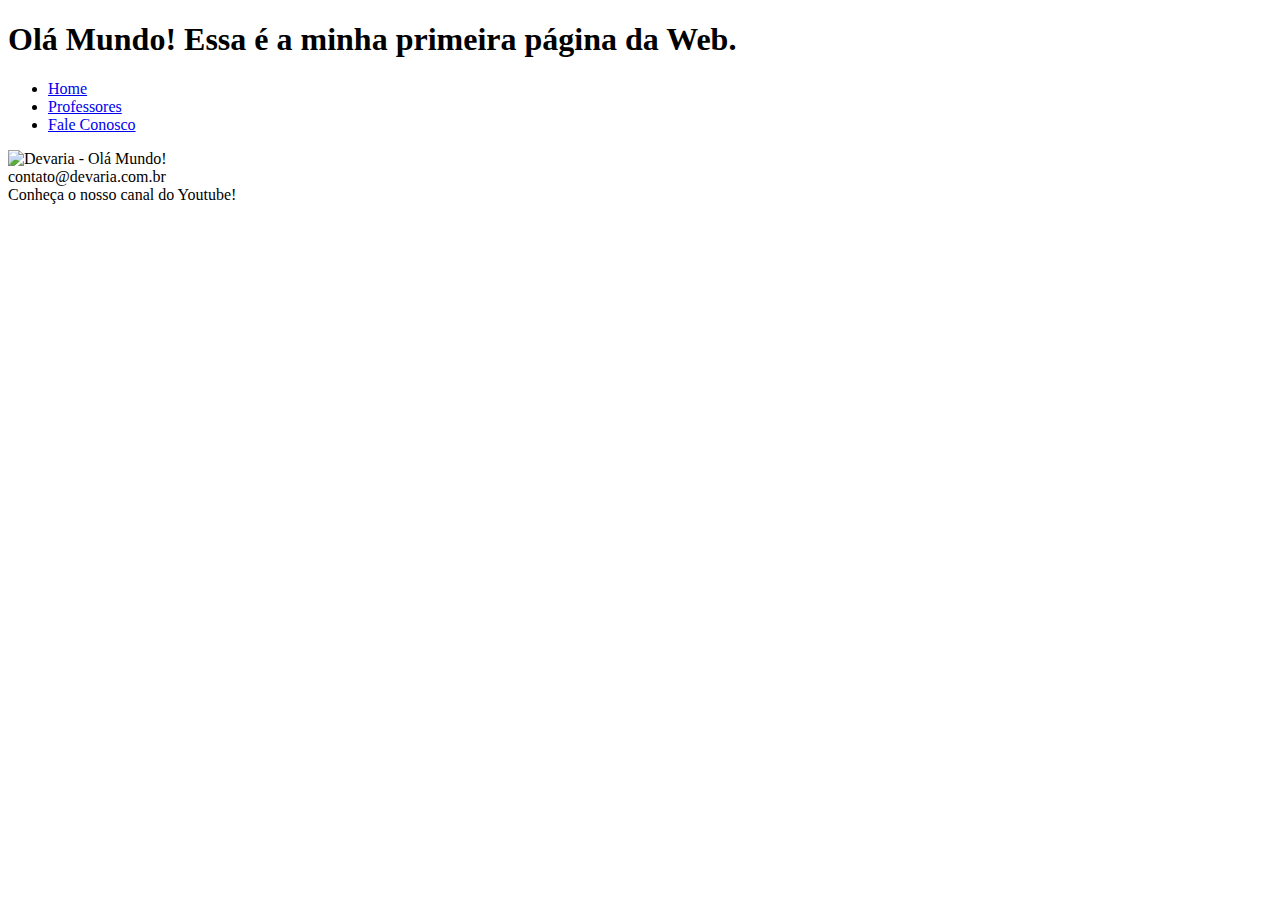
==== index.html @ 7a028a60 "professores" ====
<!DOCTYPE html>
<html lang="pt-BR">
    <head>
        <meta charset="utf-8" />
        <title>Olá Mundo!</title>
    </head>
    <body>
        <header>
            <h1>Olá Mundo! Essa é a minha primeira página da Web.</h1>
            <nav>
                <ul>
                    <li><a href="index.html">Home</a> </li>
                    <li><a href="Professores.html"> Professores</a></li>
                    <li><a href="FaleConosco.html">Fale Conosco</a></li>
                </ul>
            </nav>
        </header>
        <main>
            <section>
                <div>
                    <img src="Fotos/fotohome.png"  width="500" alt="Devaria - Olá Mundo!" />
                </div>
            </section>
        </main>
        <footer>
            <section>
                <span>contato@devaria.com.br</span> <br />
                <span>Conheça o nosso canal do Youtube!</span>
            </section>
        </footer>
    </body>
</html>
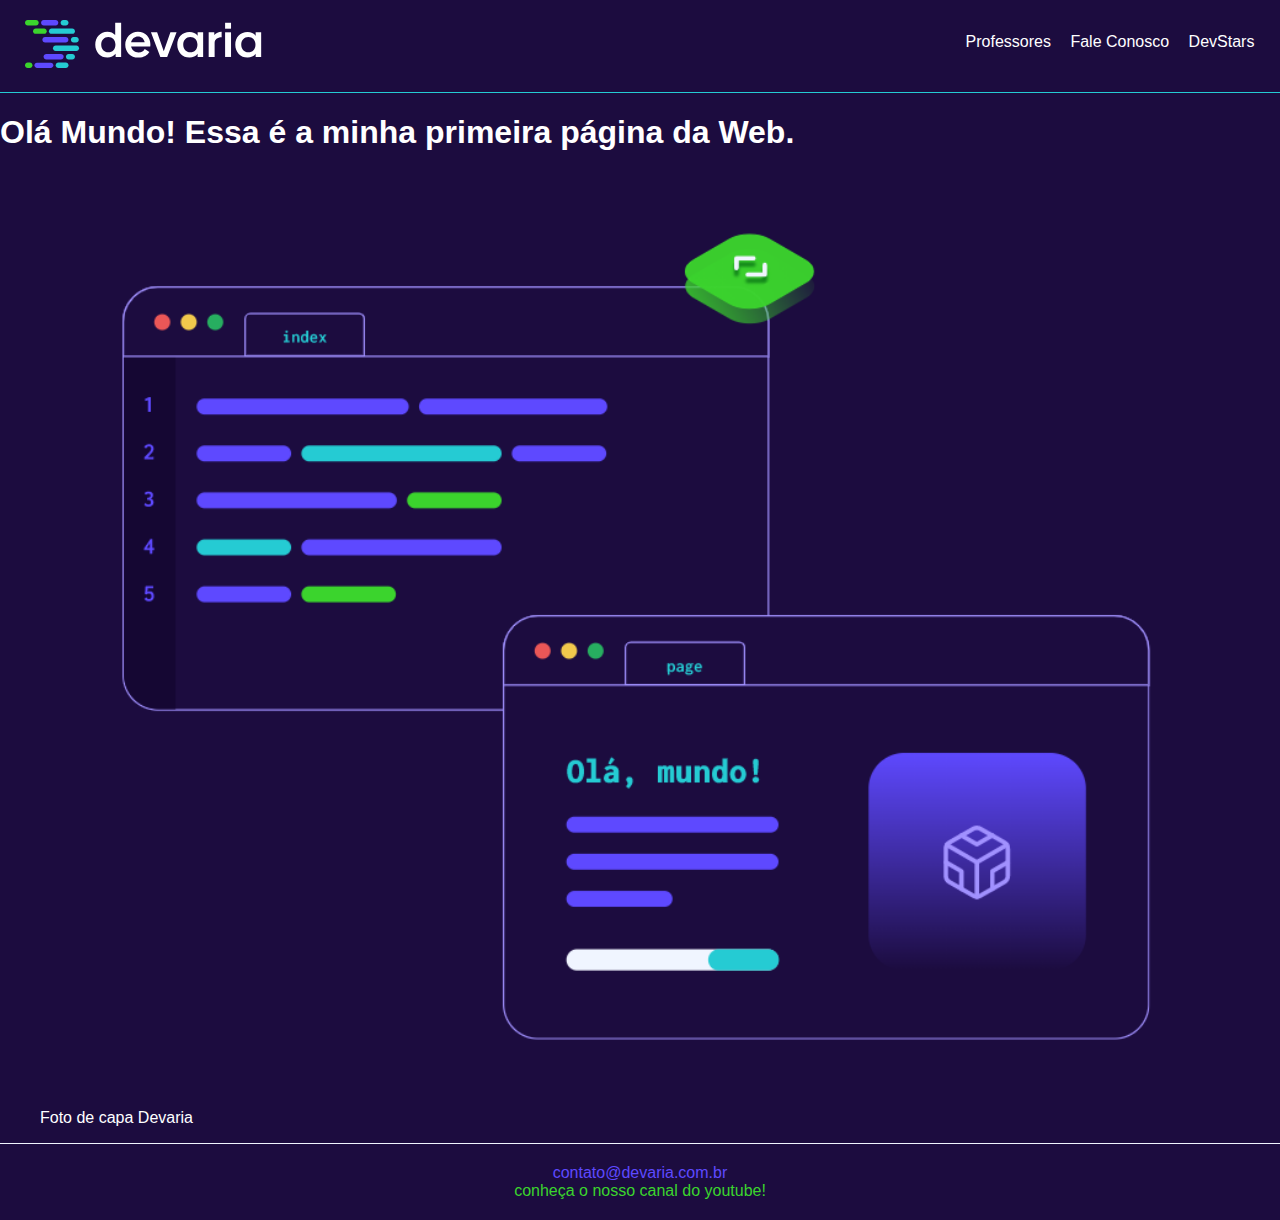
==== commit bbc80758: "dev stars" ====
--- a/index.html
+++ b/index.html
@@ -2,24 +2,38 @@
 <html lang="pt-BR">
     <head>
         <meta charset="utf-8" />
+        <meta name="description" content="A Devaria é uma formação para pessoas que não possuem conhecimento em programação e querem se tornar um bom programador" />
+        <meta name="keywords" content="devaria, programação, aulas ao vivo, desenvolvimento de sistemas" />
+        <meta name="author" content="Tiago Sousa" />
+        <meta http-equiv="Refresh" content="300" />
+        <meta name="viewport" content="width-device-width, initial-scale=1.0" />
+        <link rel="stylesheet" href="public/css/header.css" />
+        <link rel="stylesheet" href="public/css/devaria.css" />
+        <link rel="stylesheet" href="public/css/footer.css" />
+        <link rel="stylesheet" href="public/css/index.css" />
         <title>Olá Mundo!</title>
+
     </head>
     <body>
         <header>
-            <h1>Olá Mundo! Essa é a minha primeira página da Web.</h1>
-            <nav>
+            <a href="index.html" class="link-logo">
+                <img src="public/fotos/logo-devaria.svg" alt="logo devaria" />
+            </a>
+            <nav class="menu">
                 <ul>
-                    <li><a href="index.html">Home</a> </li>
                     <li><a href="Professores.html"> Professores</a></li>
                     <li><a href="FaleConosco.html">Fale Conosco</a></li>
+                    <li><a href="DevStars.html">DevStars</a></li>
                 </ul>
             </nav>
         </header>
         <main>
-            <section>
-                <div>
-                    <img src="Fotos/fotohome.png"  width="500" alt="Devaria - Olá Mundo!" />
-                </div>
+            <h1 class="title">Olá Mundo! Essa é a minha primeira página da Web.</h1>
+            <section class="cover-container">
+                <figure>
+                    <img src="public/fotos/fotohome.png" alt="Devaria - Olá Mundo!" />
+                    <figcaption>Foto de capa Devaria</figcaption>
+                </figure>
             </section>
         </main>
         <footer>
--- a/public/css/header.css
+++ b/public/css/header.css
@@ -0,0 +1,37 @@
+
+header .link-logo {
+    display: block;
+    padding: 20px 25px; 
+    border-bottom: 1px solid #25cbd3;
+}
+
+header nav ul li {
+    padding: 0;
+    text-align: center;
+}
+
+header nav ul li {
+    display: inline-block;
+}
+
+header nav ul li:not(:last-child) {
+    margin-right: 15px;
+}
+.menu li a {
+    color: #fff;
+    text-decoration: none;
+}
+.menu li a:hover {
+    color: #3bd42d;
+    text-decoration: underline;
+}
+@media screen and (min-width: 992px) {
+    header {
+        position: relative;
+    }
+    .menu {
+        position: absolute;
+        right: 2%;
+        top: 18%;
+    }
+}--- a/public/css/devaria.css
+++ b/public/css/devaria.css
@@ -0,0 +1,7 @@
+
+body {
+    background-color: #1c0c3f;
+    font-family: sans-serif;
+    color: white;
+    margin: 0;
+}--- a/public/css/footer.css
+++ b/public/css/footer.css
@@ -0,0 +1,16 @@
+footer {
+    text-align: center;
+    border-top: 1px solid #f0f5ff;
+    padding: 20px;
+    width: 75;
+    margin: auto;
+    text-transform: lowercase;
+}
+footer section span:first-child {
+    color: #5e49ff;
+    
+}
+footer section span:last-child {
+    color: #3bd42d;
+    
+}--- a/public/css/index.css
+++ b/public/css/index.css
@@ -0,0 +1,4 @@
+
+.cover-container figure img {
+    width: 100%;
+}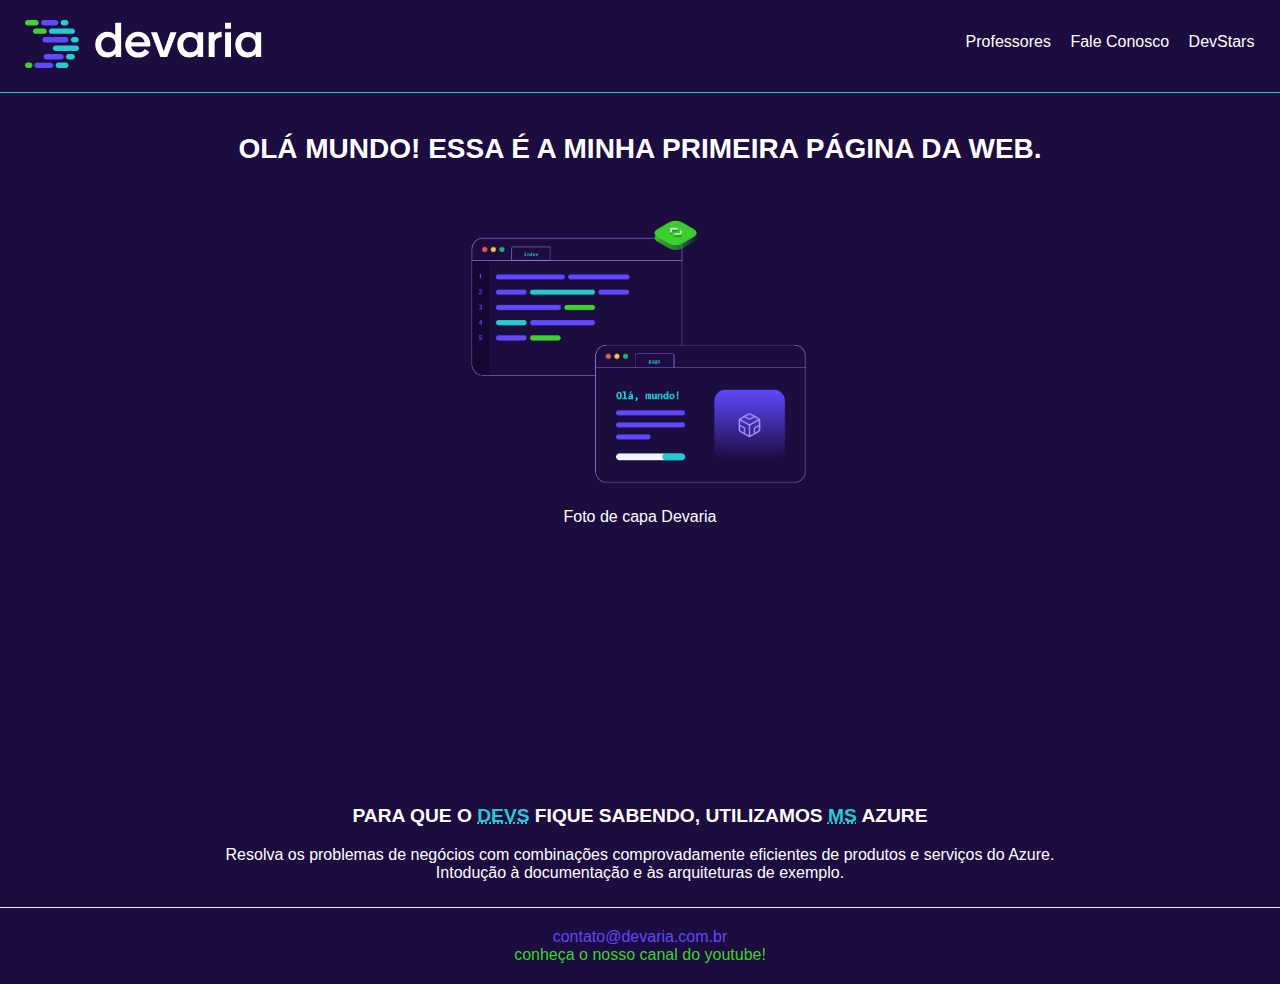
==== commit c62da9db: "fale-conosco" ====
--- a/index.html
+++ b/index.html
@@ -35,6 +35,16 @@
                     <figcaption>Foto de capa Devaria</figcaption>
                 </figure>
             </section>
+
+            <section class="section-video">
+                <div>
+                    <iframe width="320" height="240" src="https://www.youtube.com/embed/9FqVhXiPJsA?si=okbTjJhO4ndOLg4T" title="YouTube video player" frameborder="0" allow="accelerometer; autoplay; clipboard-write; encrypted-media; gyroscope; picture-in-picture; web-share" referrerpolicy="strict-origin-when-cross-origin" allowfullscreen></iframe>
+                </div>
+            </section>
+            <section class="section-azure">
+                <h3 class="title">Para que o <abbr title="Developers">DEVs</abbr> fique sabendo, utilizamos <abbr title="Microsoft">MS</abbr> Azure</h3>
+                <blockquote class="text-justify" cite="https://azure.microsoft.com/pt-br/solutions/">Resolva os problemas de negócios com combinações comprovadamente eficientes de produtos e serviços do Azure. Intodução à documentação e às arquiteturas de exemplo.</blockquote>
+            </section>
         </main>
         <footer>
             <section>
--- a/public/css/devaria.css
+++ b/public/css/devaria.css
@@ -1,7 +1,39 @@
+html {
+    height: 100%;
+}
 
 body {
     background-color: #1c0c3f;
     font-family: sans-serif;
     color: white;
     margin: 0;
-}+}
+
+.title {
+    padding: 0 20px;
+    font-size: 1.75em;
+    text-transform: uppercase;
+}
+
+h1.title {
+    margin: 40px auto 20px;
+}
+
+.text-justify {
+    text-align: justify;
+}
+
+.text-center {
+    text-align: center;
+}
+
+.margin-horizontal-20px {
+    margin-left: 20px;
+    margin-right: 20px;
+}
+
+@media screen and (min-width: 992px) {
+    .content-container article p {
+        margin: 0 auto 10px;
+    }
+    }
--- a/public/css/index.css
+++ b/public/css/index.css
@@ -1,4 +1,33 @@
+
+main {
+    text-align: center;
+}
 
 .cover-container figure img {
     width: 100%;
+}
+main h3.title {
+    font-size: 1.2em;
+}
+
+main section abbr {
+    color: #25cbd3;
+}
+
+@media screen and (min-width: 992px) {
+    .cover-container figure img {
+        width: 40%;
+    }
+}
+
+.cover-container,
+.section-video {
+    display: inline-block;
+}
+
+main .section-azure blockquote {
+    width: 70%;
+    margin: auto;
+    margin-bottom: 25px;
+    text-align: center;
 }